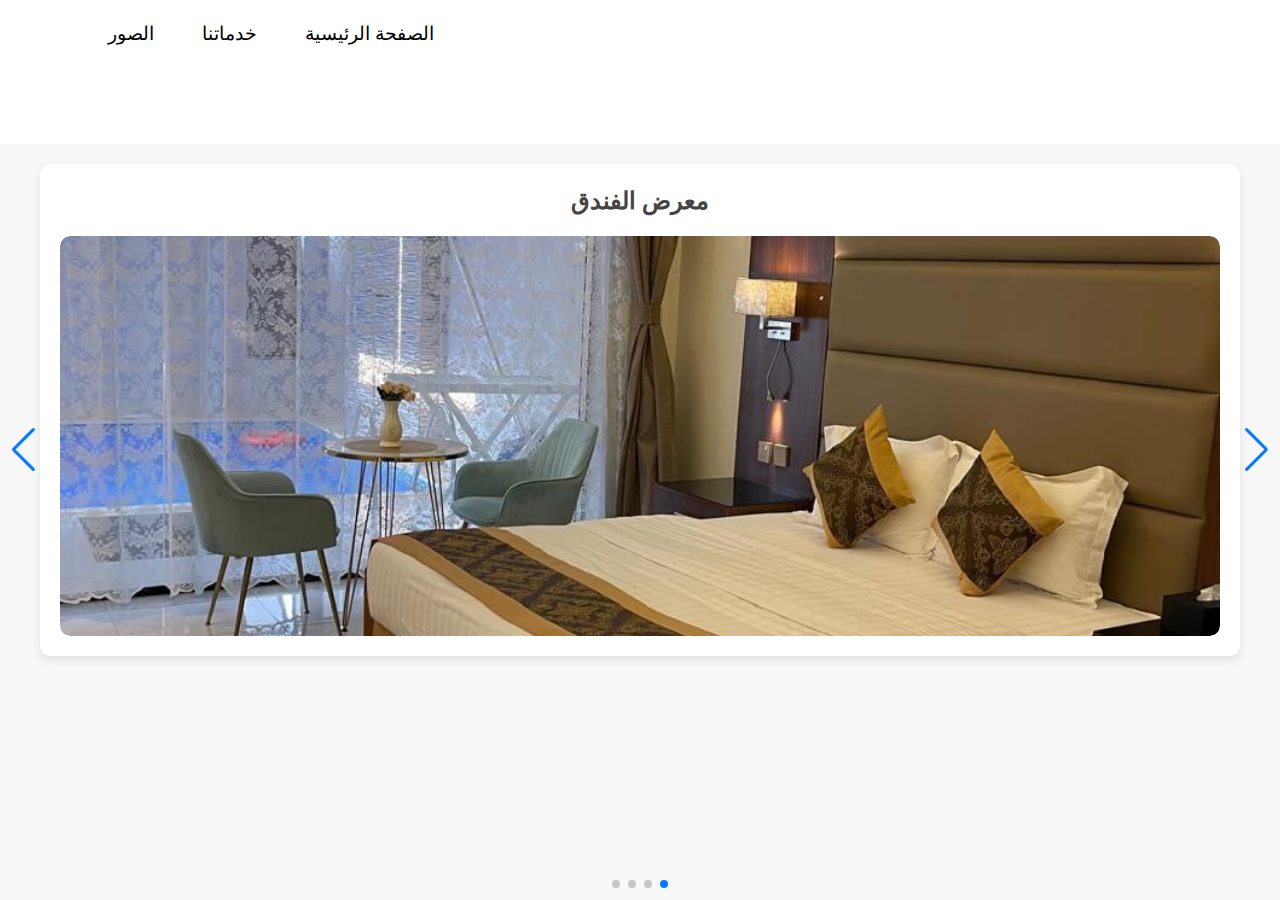
==== gallery.html @ 2fb7e1e8 "first commit" ====
<!DOCTYPE html>
<html lang="ar" dir="rtl">
<head>
  <meta charset="UTF-8" />
  <meta name="viewport" content="width=device-width, initial-scale=1.0" />
  <title>معرض الفندق</title>
  <link rel="stylesheet" href="https://cdn.jsdelivr.net/npm/swiper@9/swiper-bundle.min.css" />
  <style>
    body {
      font-family: 'Arial', sans-serif;
      background-color: #f8f8f8;
      color: #333;
      text-align: center;
      margin: 0;
      padding: 0;
    }

    .gallery-container {
      max-width: 1200px;
      margin: 20px auto;
      padding: 20px;
      background: white;
      border-radius: 10px;
      box-shadow: 0 4px 10px rgba(0, 0, 0, 0.1);
    }

    .swiper-container {
      width: 100%;
      height: 400px;
      border-radius: 10px;
      overflow: hidden;
    }

    .swiper-slide img {
      width: 100%;
      height: 100%;
      object-fit: cover;
      border-radius: 10px;
    }

    h2 {
      margin-bottom: 20px;
      font-size: 24px;
      color: #444;
    }
  </style>

  <link rel="stylesheet" href="./css/style.css">
</head>
<body>
    <header class="header" id="navigation-menu">
        <div class="container">
          <nav>
            <a href="#" class="logo"> <img src="./image/images/logot.png" alt="" loading="lazy"> </a>
    
            <ul class="nav-menu">
              <li> <a href="./index.html" class="nav-link">الصفحة الرئيسية</a> </li>
              <li> <a href="./index.html#services" class="nav-link">خدماتنا</a> </li>
              <li> <a href="./gallery.html" class="nav-link">الصور</a> </li>
            </ul>
    
            <div class="hambuger">
              <span class="bar"></span>
              <span class="bar"></span>
              <span class="bar"></span>
            </div>
          </nav>
        </div>
      </header>
      <script>
        const hambuger = document.querySelector('.hambuger');
        const navMenu = document.querySelector('.nav-menu');
    
        hambuger.addEventListener("click", mobileMenu);
    
        function mobileMenu() {
          hambuger.classList.toggle("active");
          navMenu.classList.toggle("active");
        }
    
        const navLink = document.querySelectorAll('.nav-link');
        navLink.forEach((n) => n.addEventListener("click", closeMenu));
    
        function closeMenu() {
          hambuger.classList.remove("active");
          navMenu.classList.remove("active");
        }
      </script>
  <div class="gallery-container">
    <h2>معرض الفندق</h2>
    <div class="swiper-container hotel-gallery">
      <div class="swiper-wrapper">
        <div class="swiper-slide"><img src="./image/photo_2025-04-07_19-41-56.jpg" alt="صورة 1"></div>
        <div class="swiper-slide"><img src="./image/photo_2025-04-07_19-42-02.jpg" alt="صورة 2"></div>
        <div class="swiper-slide"><img src="./image/photo_2025-04-07_19-42-05.jpg" alt="صورة 3"></div>
        <div class="swiper-slide"><img src="./image/photo_2025-04-07_19-42-11.jpg" alt="صورة 4"></div>
      </div>
      <div class="swiper-pagination"></div>
      <div class="swiper-button-next"></div>
      <div class="swiper-button-prev"></div>
    </div>
  </div>

  <script src="https://cdn.jsdelivr.net/npm/swiper@9/swiper-bundle.min.js"></script>
  <script>
    var swiperGallery = new Swiper('.hotel-gallery', {
      loop: true,
      pagination: { el: '.swiper-pagination', clickable: true },
      navigation: { nextEl: '.swiper-button-next', prevEl: '.swiper-button-prev' },
      autoplay: { delay: 3000 },
    });
  </script>
</body>
</html>
---- css/style.css ----
@import url('https://fonts.googleapis.com/css2?family=Roboto+Slab:wght@200;300;400;500;600;700;800;900&display=swap');

* {
  padding: 0;
  margin: 0;
  box-sizing: border-box;
}

html,
body {
  font-family: 'Roboto Slab', serif;
  scroll-behavior: smooth;
}

li {
  list-style: none;
}

a {
  text-decoration: none;
}

.container {
  max-width: 80%;
  margin: auto;
}

.head_container {
  max-width: 90%;
  margin: auto;
}

/*--------------header--------*/
header {
  height: 16vh;
  background: white;
  color: black;
  position: sticky;
  top: 0;
  left: 0;
  z-index: 100000;
}

.logo img {
  width: 150px;
}
header nav {
  width:100%;
  display: flex;
  justify-content: space-between;
  align-items: center;
  padding-top: 20px;
}

.hambuger {
  display: none;
}

.bar {
  display: block;
  width: 25px;
  height: 3px;
  margin: 5px auto;
  transition: all 0.3s ease-in-out;
  background-color: black;
}

header ul {
  display: flex;
  justify-content: space-between;
  align-items: center;
  z-index: 10003;
}

header ul li {
  margin-left: 3rem;
}

header ul li a {
  font-size: 1.2rem;
  font-weight: 400;
  color: black;
  transition: 0.5s;
}

header ul li a:hover {
  color: #C1B086;
}
.services {
  padding: 50px 20px;
}
.section-title {
  font-size: 2em;
  color: #064663;
  margin-bottom: 20px;
}
.services-container {
  display: grid;
  grid-template-columns: repeat(auto-fit, minmax(250px, 1fr));
  gap: 20px;
  max-width: 600px;
  margin: auto;
}
.service-card {
  background: white;
  border-radius: 10px;
  box-shadow: 0 4px 8px rgba(0, 0, 0, 0.2);
  overflow: hidden;
  text-align: center;
  padding: 20px 20px 40px;
  transition: transform 0.3s;
}
.service-card:hover {
  transform: scale(1.05);
}
.service-card img {
  width: 100%;
  border-radius: 10px;
}
.service-card h3 {
  color: #064663;
  margin: 15px 0;
}
.service-card p {
  color: #333;
  font-size: 14px;
}
@media (max-width: 768px) {
  .services-container {
      grid-template-columns: repeat(auto-fit, minmax(200px, 1fr));
  }
}
@media only screen and (max-width: 768px) {
  .header{
    height: 12vh;
  }
  header ul {
    display: block;
    position: fixed;
    left: -100%;
    top: 5rem;
    flex-direction: column;
    background-color: #fff;
    width: 100%;
    border-radius: 10px;
    text-align: center;
    transition: 0.5s;
    box-shadow: 0 10px 27px rgba(0, 0, 0, 0.05);
    z-index: 20;
  }

  header ul.active {
    left: 0%;
  }

  header ul li {
    margin: 2.5rem 0;
  }

  header ul li a {
    color: black;
  }

  .hambuger {
    display: block;
    cursor: pointer;
  }

  .hambuger.active .bar:nth-child(2) {
    opacity: 0;
  }

  .hambuger.active .bar:nth-child(1) {
    transform: translateY(8px) rotate(45deg);
  }

  .hambuger.active .bar:nth-child(3) {
    transform: translateY(-8px) rotate(-45deg);
  }
}

/*--------------header--------*/
/*--------------home--------*/
.home .image img {
  position: absolute;
  top: 0;
  left: 0;
  z-index: -1;
  width: 100%;
  height: 100%;
}

.home .text {
  max-width: 50%;
  color: white;
  margin: 20% 0 0 10%;
}

.home h1 {
  font-size: 50px;
  font-weight: 400;
}

.home p {
  font-weight: 400;
  line-height: 25px;
  font-family: sans-serif;
  font-size: 17px;
  margin: 50px 0 0 50px;
}

button {
  padding: 20px 40px;
  background: none;
  outline: none;
  border: 2px solid white;
  border-radius: 50px;
  color: white;
  margin-top: 20px;
}

.home button {
  margin-left: 50px;
}

.home .image_item {
  position: absolute;
  top: 20%;
  left: 20%;
  display: flex;
  flex-direction: column;
  cursor: pointer;
}

.home .image_item img {
  width: 140px;
  height: 94px;
  margin: 10px;
  transition: 0.5s;
}

.home .image_item img.active {
  border: 2px solid white;
}

.home .box .text {
  position: relative;
}

/* .home .box .text::after {
  position: absolute;
  content: 'MV';
  font-size: 500px;
  top: -120%;
  font-weight: bold;
  opacity: 0.1;
} */

/*--------------home--------*/
/*--------------book--------*/
.flex {
  display: flex;
}

.grid {
  display: grid;
  grid-template-columns: repeat(4, 1fr);
  grid-gap: 30px;
}

.book {
  margin-top: 5%;
  width: 100%;
  height: 20vh;
  color: white;
}

.book .input {
  background: #242e5a;
  padding: 20px 20px 40px 20px;
}

.book .search {
  background: #3f9cc1;
  padding: 20px;
}

input {
  width: 100%;
  padding: 15px;
  border: 2px solid rgba(255, 255, 255, 0.1);
  outline: none;
  background: #263760;
  margin-top: 20px;
  color: white;
}

::placeholder {
  color: white;
}

.book .search {
  width: 20%;
}

.book .search input {
  background: none;
  border: none;
  font-weight: bold;
  font-size: 20px;
  margin-top: 40px;
}

/*--------------book--------*/
/*--------------about--------*/
.top {
  margin-top: 10%;
}

.mtop {
  margin-top: 5%;
}

.left, .right {
  width: 50%;

}

.about {
  margin-bottom: 50px;
}

.about .img {
  position: relative;
}

.about .image1 {
  width: 310px;
  height: 450px;
}

.about .image2 {
  width: 325px;
  height: 220px;
  position: absolute;
  bottom: 5px;
  z-index: 2;
  right: 30%;
}

.heading {
  position: relative;
}

.heading::after {
  position: absolute;
  top: 0;
  left: 0;
  content: '';
  width: 100px;
  height: 4px;
  background: #C1B086;
}

.heading h5 {
  font-weight: 400;
  letter-spacing: 2px;
  padding-top: 20px;
  color: #5f5f5f;
}

.heading h2 {
  font-size: 30px;
  font-weight: 400;
  margin: 20px 0 40px 0;
  color: #222222;
}

.heading p {
  margin-bottom: 20px;
  line-height: 25px;
  color: #5f5f5f;
  margin: 0 0 20px 50px;
}

.heading .btn1 {
  margin: 50px 0 20px 50px;
}

.btn1 {
  background: #C1B086;
  color: white;
}

/*--------------about--------*/
/*--------------wrapper--------*/
.wrapper {
  display: none;
  /* background-image: url("../image/ami.jpg"); */
  background-repeat: no-repeat;
  background-size: cover;
  width: 100%;
  height: 480px;
  position: relative;
}

.wrapper .text {
  background: #3f9cc1;
  padding: 50px;
  width: 40%;
  height: 600px;
  position: absolute;
  top: -13%;
  right: 10%;
  padding-top: 10%;
  color: white;
}

.wrapper .content {
  display: grid;
  grid-template-columns: repeat(2, 1fr);
  grid-row-gap: 30px;
}

.wrapper h2 {
  font-weight: 400;
}

.wrapper p {
  margin: 20px 0 50px 0;
  line-height: 30px;
}

.wrapper i {
  margin: 5px 20px 0 0;
}

/*--------------wrapper--------*/
/*--------------room--------*/
.flex1 {
  display: flex;
  justify-content: space-between;
}

.room .grid {
  grid-template-columns: repeat(3, 1fr);
}

.room img {
  width: 100%;
  height: 68%;
}
@media(max-width:768px){
  .img{
     display:none !important;
  }
}
.room .box {
  box-shadow: 0 13px 43px 0 rgb(37 46 89/10%);
}

.room .text {
  padding: 20px;
}

.room h3 {
  font-weight: 400;
  margin-bottom: 10px;
}

.room p span {
  font-size: 12px;
  color: grey;
}

.room p {
  font-size: 20px;
}

@media(max-width:768px){
  .room p{
    font-size: 16px;

  }
}

/*--------------room--------*/
/*--------------wrapper2--------*/
.wrapper2 {
  background-image: url("../image/w1.jpg");
}

.wrapper2 .text {
  left: 10%;
}

.wrapper2 h5,
.wrapper2 h2 {
  color: white;
}

.wrapper2 img {
  width: 50px;
  height: 50px;
  border-radius: 50%;
  margin-right: 20px;
}

.wrapper2 .para h5 {
  font-size: 13px;
  font-weight: 300;
  margin-top: 5px;
}

.wrapper2 .para {
  margin-left: 10%;
}

/*--------------wrapper2--------*/
/*--------------restaurant--------*/
.restaurant img {
  width: 100%;
  height: 100%;
}

.restaurant .right {
  padding: 50px 50px 50px 100px;
}

.restaurant h2 {
  margin-bottom: 20px;
  font-weight: 400;
}

.restaurant .text p {
  margin-bottom: 50px;
  line-height: 25px;
}

.accordionItem {
  margin-top: 30px;
}

.accordionItem p {
  font-size: 15px;
  opacity: 0.8;
  font-family: sans-serif;
  line-height: 20px;
}

.accordionIHeading {
  cursor: pointer;
  width: 100%;
  border-radius: 3px;
  font-weight: 400;
  font-size: 17px;
  color: #C1B086;
  margin-bottom: 20px;
}

.close .accordionItemContent {
  height: 0px;
  transition: height 1s ease-out;
  transform: scaleY(0);
  float: left;
  display: block;
  background-color: #fff;
}

.open .accordionItemContent {
  padding: 30px;
  background-color: #fff;
  width: 100%;
  margin: 0 0 10px 0;
  display: block;
  transform: scaleY(1);
  transform-origin: top;
  transition: transform 0.4s ease;
  box-sizing: border-box;
  box-shadow: 0 13px 43px 0 rgb(37 46 89 / 10%);
}

/*--------------restaurant--------*/
/*--------------gallary--------*/
.gallary img {
  width: 270px;
  height: 350px;
}

.owl-carousel .owl-next,
.owl-carousel .owl-prev {
  height: 50px;
  position: absolute;
  width: 50px;
  cursor: pointer;
  top: 35%;
  background: white !important;
  transition: 0.5s;
}

.owl-carousel .owl-prev {
  left: 33px;
}

.owl-carousel .owl-next {
  right: 33px;
}

.owl-carousel .owl-next:hover,
.owl-carousel .owl-prev:hover {
  background: #C1B086 !important;
}

/*--------------gallary--------*/
/*--------------map--------*/
.map iframe {
  width: 100%;
}

/*--------------map--------*/
/*--------------footer--------*/
/* استايل الفوتر */
.footer {
  background-color: #a46406;
  color: white;
  text-align: center;
  padding: 20px 0;
  font-family: Arial, sans-serif;
}

.container {
  display: flex;
  justify-content: space-between;
  align-items: center;
  flex-wrap: wrap;
  max-width: 1200px;
  margin: auto;
  padding: 0 20px;
}

.footer-content {
  flex: 1;
  min-width: 250px;
  margin: 10px 0;
}

.footer-title {
  font-size: 18px;
  margin-bottom: 5px;
}

.footer-phone {
  font-size: 16px;
  font-weight: bold;
}

.social-icons {
  display: flex;
  justify-content: center;
  gap: 15px;
}

.social-link img {
  width: 30px;
  height: 30px;
}

.footer-rights {
  margin-top: 15px;
  font-size: 14px;
  opacity: 0.8;
}

/* تحسينات للأجهزة الصغيرة */
@media (max-width: 768px) {
  .container {
    flex-direction: column;
    text-align: center;
  }
}


/*--------------footer--------*/
@media only screen and (max-width:768px) {
  .wrapper {
    display: block !important;
  }
  .home .box .text {
    max-width: 100%;
  }

  .home .box .text::after,
  .home .image_item {
    display: none;
  }

  .restaurant .container,
  .about .container,
  .book .container {
    flex-direction: column;
  }

  .grid {
    grid-template-columns: repeat(2, 1fr);
  }

  .book {
    margin-top: 10%;
    height: auto;
  }

  .book .search {
    width: 100%;
  }

  .book .search input {
    margin-top: 0;
  }

  .left, .right {
    width: 100%;
    top: 97px;
    position: relative;
  }

  .wrapper .text {
    width: 80%;
    display: none;
  }

  .room {
    margin-bottom: 100px;
  }

  .room .grid {
    grid-template-columns: repeat(1, 1fr);
  }

  .restaurant .right {
    padding: 0;
    margin-top: 50px;
  }

}

@media only screen and (max-width:768px) {
  .grid {
    grid-template-columns: repeat(1, 1fr);
  }

  .home .text {
    margin: 10% 0 0 0;
  }

  .home h1 {
    font-size: 30px;
  }

  .about p,
  .home p {
    margin: 50px 0 0 0;
  }

  .wrapper .text {
    padding: 10px;
    height: 600px;
  }

  .heading_top {
    margin-top: 100px;
  }

  .heading_top button {
    display: none;
  }

  .restaurant .flex {
    flex-direction: column-reverse;
  }
}

@media(max-width:768px){
  .home .image img{
    height: 49%;
  }
  .about .image1{
    width: 92%;
    height: 275px;
  }
  .about .image2{
    width: 77%;
    height: 197px;
  }
  .home p{
    font-size: 12px;
  }
  .home h1 {
    font-size: 27px;
}
    .about p, .home p {
        margin: 20px 0 0 0;
    }
}



.text h1, .text p {
  overflow: hidden;
  white-space: nowrap;
  border-right: 2px solid white; /* Simulate typing cursor */
  width: 0;
  animation: typing 3s steps(40, end) forwards, blink 0.8s infinite;
}

/* Typing effect */
@keyframes typing {
  from { width: 0; }
  to { width: 100%; }
}

/* Cursor blinking effect */
@keyframes blink {
  50% { border-color: transparent; }
}


.suites-section {
  display: grid;
  grid-template-columns: repeat(auto-fit, minmax(300px, 1fr));
  gap: 15px;
  padding: 20px;
  max-width: 1200px;
  margin:auto;
}
.suite-card::after{
  content:'' ;
  position:absolute;
  left:0;
  top: 0;
  width:100%;
  height:100%;
  background:#00000057;
}
.suite-card {
  position: relative;
  border-radius: 10px;
  overflow: hidden;
  box-shadow: 0 4px 6px rgba(0, 0, 0, 0.1);
}
.suite-card img {
  width: 100%;
  height: 400px;
  object-fit: cover;
}
@media(max-width:768px){
  .suite-card img{
  height: 340px;

  }

}
.suite-btn {
  position: absolute;
  top: 50%;
  left: 50%;
  transform: translate(-50% , -50%);
  background-color: #a46406;
  color: white;
  padding: 10px 20px;
  border: none;
  border-radius: 5px;
  cursor: pointer;
  font-size: 16px;
  transition: 0.3s;
  z-index:10;
}
.suite-btn:hover {
  background-color: #083b30;
}
@media (max-width: 768px) {
  .suites-section {
      grid-template-columns: repeat(auto-fit, minmax(200px, 1fr));
  }
}



/* General Styles */
.facilities-section {
  padding: 50px 5%;
  text-align: center;
  background: #f5f5f5;
}

/* Title & Subtitle */
.facilities-title {
  font-size: 2.8em;
  font-weight: bold;
  margin-bottom: 10px;
  color: #a46406;
  text-transform: uppercase;
  letter-spacing: 2px;
  animation: fadeInDown 1s ease-in-out;
}

.facilities-subtitle {
  font-size: 1.4em;
  color: #555;
  margin-bottom: 40px;
  animation: fadeInUp 1s ease-in-out;
}

/* Facilities Grid */
.facilities-container {
  display: grid;
  grid-template-columns: repeat(auto-fit, minmax(280px, 1fr));
  gap: 25px;
  max-width: 1200px;
  margin: auto;
}

/* Facility Card */
.facility-card {
  background: white;
  color: #a46406;
  border-radius: 15px;
  padding: 25px;
  box-shadow: 0 4px 12px rgba(0, 0, 0, 0.15);
  transition: transform 0.3s ease, box-shadow 0.3s ease;
  opacity: 0;
  transform: translateY(30px);
  animation: fadeInUp 0.8s ease-in-out forwards;
}

.facility-card h3 {
  font-size: 1.6em;
  margin-bottom: 12px;
  font-weight: bold;
}

.facility-card p {
  font-size: 1em;
  line-height: 1.6;
  color: #333;
}

/* Card Hover Effect */
.facility-card:hover {
  transform: translateY(-10px);
  box-shadow: 0 8px 20px rgba(0, 0, 0, 0.3);
}

/* Button Styles */
.btn {
  display: inline-block;
  margin-top: 20px;
  padding: 12px 24px;
  font-size: 1.2em;
  color: white;
  background: #887401;
  border: none;
  border-radius: 25px;
  cursor: pointer;
  text-decoration: none;
  transition: background 0.3s ease, transform 0.2s ease;
}

.btn:hover {
  background: #a46406;
  transform: scale(1.05);
}

/* Hidden Class */
.hidden {
  display: none;
}

/* Animations */
@keyframes fadeInUp {
  0% {
    opacity: 0;
    transform: translateY(30px);
  }
  100% {
    opacity: 1;
    transform: translateY(0);
  }
}

@keyframes fadeInDown {
  0% {
    opacity: 0;
    transform: translateY(-30px);
  }
  100% {
    opacity: 1;
    transform: translateY(0);
  }
}

/* Responsive Adjustments */
@media (max-width: 768px) {
  .facilities-title {
    font-size: 2.2em;
  }
  
  .facilities-subtitle {
    font-size: 1.2em;
  }

  .facility-card {
    padding: 20px;
  }

  .btn {
    font-size: 1em;
    padding: 10px 20px;
  }
}

@media (max-width: 480px) {
  .facilities-title {
    font-size: 2em;
  }

  .facilities-subtitle {
    font-size: 1.1em;
  }

  .facility-card h3 {
    font-size: 1.4em;
  }

  .btn {
    font-size: 0.9em;
    padding: 8px 16px;
  }
}


.fixed-itm{
  width: 60%;
  height:60px;
  border-radius: 50%;
  background-color: green;
  position: fixed;
  left: 30px;
  top:50%;
  transform:translateY(-50%);
}

.fixed-itm{
position: absolute;
width: 100%;
height: 100%;
top: 0;
left: 0;
}


  .book-btn {
    background-color: #a46406;
    color: white;
    border: none;
    padding: 10px 20px;
    font-size: 16px;
    cursor: pointer;
    border-radius: 5px;
    margin-top: 20px;
    transition: background 0.3s;
  }

  .book-btn:hover {
    background-color: #a46406;
  }



  .whatsapp-btn {
    position: fixed;
    bottom: 20px;
    left: 20px;
    background-color: #25D366;
    color: white;
    text-decoration: none;
    padding: 12px 20px;
    border-radius: 50px;
    font-size: 18px;
    display: flex;
    align-items: center;
    gap: 10px;
    box-shadow: 0 4px 10px rgba(0, 0, 0, 0.2);
    transition: background 0.3s ease-in-out;
    z-index: 1111111;
  }

  .whatsapp-btn:hover {
    background-color: #1ebe57;
  }

  .whatsapp-btn i {
    font-size: 24px;
  }


  /* Replace the existing background-image CSS with: */
.container-with-video {
  position: relative;
  width: 100%;
  height: 900px;
  overflow: hidden;
}

.background-video {
    object-fit: cover;
    width: 100%;
    height: 100%;
}

/* Add content styling on top of video */
.content-over-video {
  position: relative;
  z-index: 1;
  color: white;
  /* Add other text styling */
}
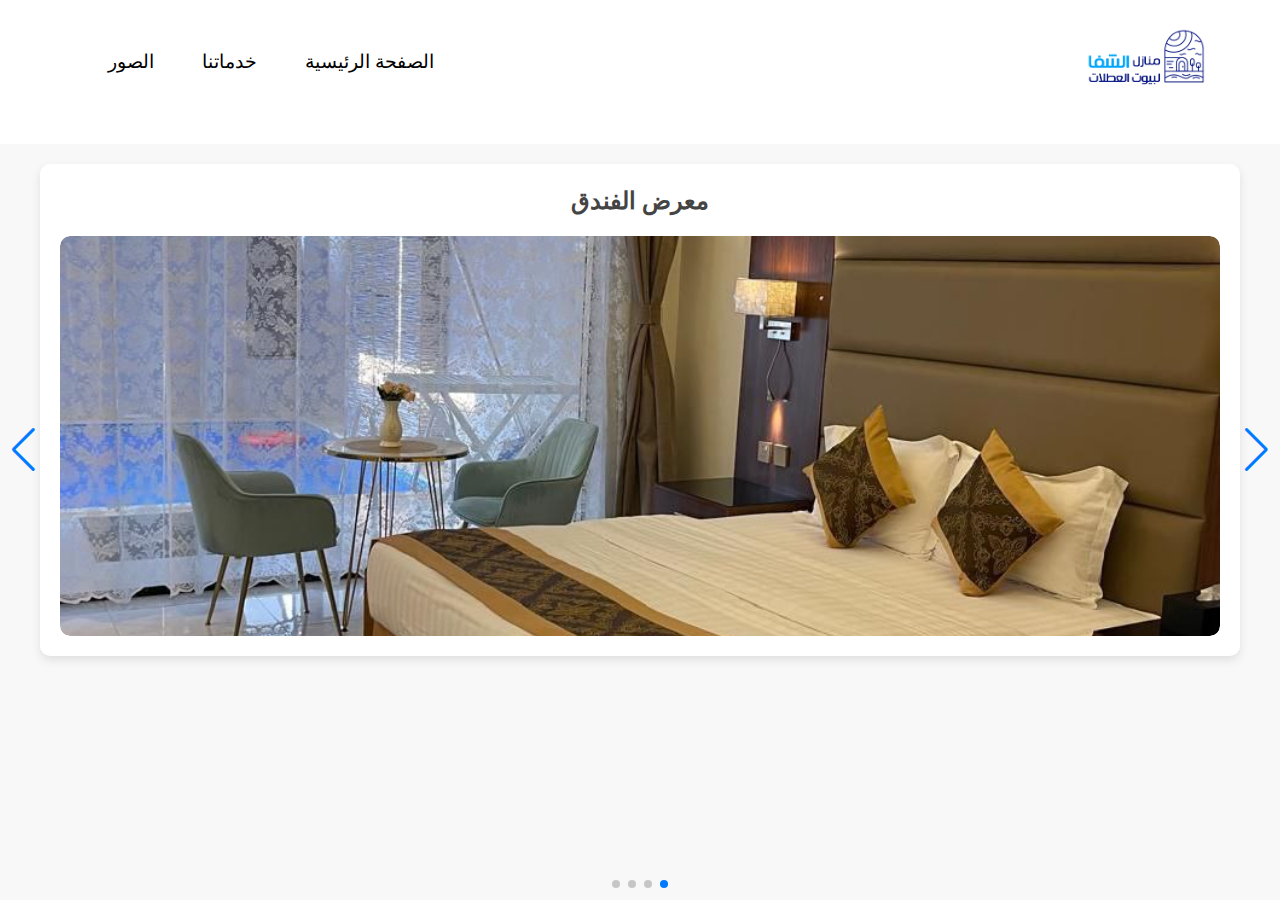
==== commit 9398fa72: "first commit" ====
--- a/gallery.html
+++ b/gallery.html
@@ -2,6 +2,7 @@
 <html lang="ar" dir="rtl">
 <head>
   <meta charset="UTF-8" />
+  <link rel="icon" href="./image/logo/logo.png" type="image/png">
   <meta name="viewport" content="width=device-width, initial-scale=1.0" />
   <title>معرض الفندق</title>
   <link rel="stylesheet" href="https://cdn.jsdelivr.net/npm/swiper@9/swiper-bundle.min.css" />
@@ -51,7 +52,7 @@
     <header class="header" id="navigation-menu">
         <div class="container">
           <nav>
-            <a href="#" class="logo"> <img src="./image/images/logot.png" alt="" loading="lazy"> </a>
+            <a href="#" class="logo"> <img src="./image/logo/logo.png" alt="" loading="lazy"> </a>
     
             <ul class="nav-menu">
               <li> <a href="./index.html" class="nav-link">الصفحة الرئيسية</a> </li>
--- a/css/style.css
+++ b/css/style.css
@@ -84,7 +84,7 @@
 }
 
 header ul li a:hover {
-  color: #C1B086;
+  color: #2196f36b;
 }
 .services {
   padding: 50px 20px;
@@ -359,7 +359,7 @@
   content: '';
   width: 100px;
   height: 4px;
-  background: #C1B086;
+  background: #2196f36b;
 }
 
 .heading h5 {
@@ -388,7 +388,7 @@
 }
 
 .btn1 {
-  background: #C1B086;
+  background: #2196f36b;
   color: white;
 }
 
@@ -554,7 +554,7 @@
   border-radius: 3px;
   font-weight: 400;
   font-size: 17px;
-  color: #C1B086;
+  color: #2196f36b;
   margin-bottom: 20px;
 }
 
@@ -608,7 +608,7 @@
 
 .owl-carousel .owl-next:hover,
 .owl-carousel .owl-prev:hover {
-  background: #C1B086 !important;
+  background: #2196f36b !important;
 }
 
 /*--------------gallary--------*/
@@ -621,7 +621,7 @@
 /*--------------footer--------*/
 /* استايل الفوتر */
 .footer {
-  background-color: #a46406;
+  background-color: #2196F3;
   color: white;
   text-align: center;
   padding: 20px 0;
@@ -864,7 +864,7 @@
   top: 50%;
   left: 50%;
   transform: translate(-50% , -50%);
-  background-color: #a46406;
+  background-color: #2196F3;
   color: white;
   padding: 10px 20px;
   border: none;
@@ -897,7 +897,7 @@
   font-size: 2.8em;
   font-weight: bold;
   margin-bottom: 10px;
-  color: #a46406;
+  color: #2196F3;
   text-transform: uppercase;
   letter-spacing: 2px;
   animation: fadeInDown 1s ease-in-out;
@@ -922,7 +922,7 @@
 /* Facility Card */
 .facility-card {
   background: white;
-  color: #a46406;
+  color: #2196F3;
   border-radius: 15px;
   padding: 25px;
   box-shadow: 0 4px 12px rgba(0, 0, 0, 0.15);
@@ -957,7 +957,7 @@
   padding: 12px 24px;
   font-size: 1.2em;
   color: white;
-  background: #887401;
+  background: #2196F3;
   border: none;
   border-radius: 25px;
   cursor: pointer;
@@ -966,7 +966,7 @@
 }
 
 .btn:hover {
-  background: #a46406;
+  background: #2196F3;
   transform: scale(1.05);
 }
 
@@ -1059,7 +1059,7 @@
 
 
   .book-btn {
-    background-color: #a46406;
+    background-color: #2196F3;
     color: white;
     border: none;
     padding: 10px 20px;
@@ -1071,7 +1071,7 @@
   }
 
   .book-btn:hover {
-    background-color: #a46406;
+    background-color: #2196F3;
   }
 
 
